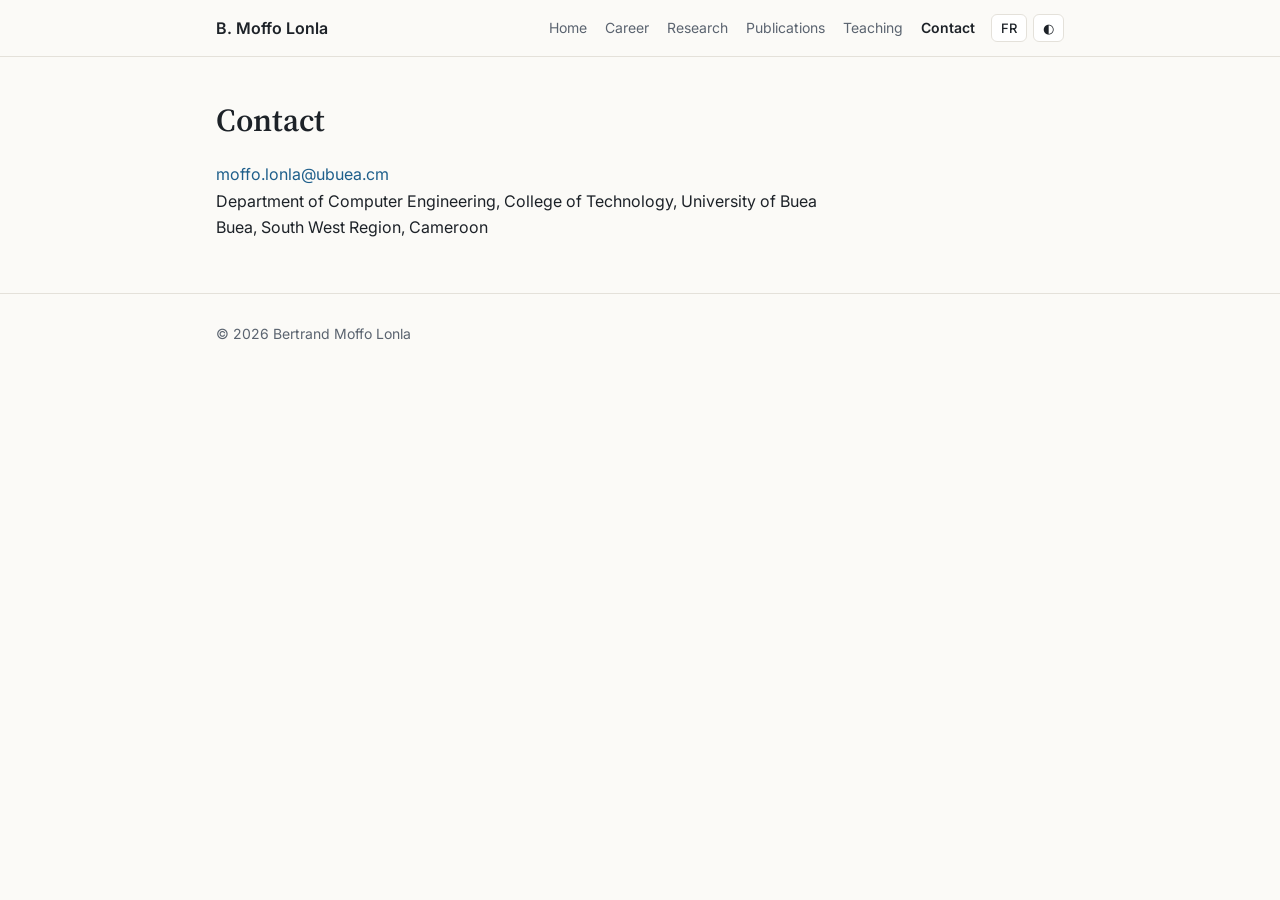
==== contact.html @ df26a748 "Add files via upload" ====
<!doctype html>
<html lang="fr">
<head>
<meta charset="utf-8">
<meta name="viewport" content="width=device-width, initial-scale=1">
<title>Bertrand Moffo Lonla — Contact</title>
<meta name="description" content="Bertrand Moffo Lonla — maître de conférences en électronique : modulation à rapport cyclique (DCM), instrumentation embarquée, TinyML.">
<link rel="preconnect" href="https://fonts.googleapis.com">
<link rel="preconnect" href="https://fonts.gstatic.com" crossorigin>
<link href="https://fonts.googleapis.com/css2?family=Source+Serif+4:opsz,wght@8..60,400;8..60,600&family=Inter:wght@400;500;600&display=swap" rel="stylesheet">
<link rel="stylesheet" href="style.css">
<script>try{var l=localStorage.getItem('lang');if(l)document.documentElement.lang=l;var t=localStorage.getItem('theme');if(t)document.documentElement.dataset.theme=t;}catch(e){}</script>
</head>
<body>
<header class="top"><div class="wrap">
  <a class="brand" href="index.html">B. Moffo Lonla</a>
  <nav>
    <a href="index.html"><span data-l="fr">Accueil</span><span data-l="en">Home</span></a>
    <a href="parcours.html"><span data-l="fr">Parcours</span><span data-l="en">Career</span></a>
    <a href="recherche.html"><span data-l="fr">Recherche</span><span data-l="en">Research</span></a>
    <a href="publications.html">Publications</a>
    <a href="enseignement.html"><span data-l="fr">Enseignement</span><span data-l="en">Teaching</span></a>
    <a href="contact.html" aria-current="page">Contact</a>
  </nav>
  <div class="toggles">
    <button id="langBtn" aria-label="Changer de langue / Switch language">EN</button>
    <button id="themeBtn" aria-label="Thème clair/sombre">◐</button>
  </div>
</div></header>
<div class="mnav">
    <a href="index.html"><span data-l="fr">Accueil</span><span data-l="en">Home</span></a>
    <a href="parcours.html"><span data-l="fr">Parcours</span><span data-l="en">Career</span></a>
    <a href="recherche.html"><span data-l="fr">Recherche</span><span data-l="en">Research</span></a>
    <a href="publications.html">Publications</a>
    <a href="enseignement.html"><span data-l="fr">Enseignement</span><span data-l="en">Teaching</span></a>
    <a href="contact.html" aria-current="page">Contact</a>
</div>

<main class="wrap">
  <section id="contact">
    <h1 class="ptitle">Contact</h1>
    <p><a href="mailto:moffo.lonla@ubuea.cm">moffo.lonla@ubuea.cm</a><br>
    <span data-l="fr">Département de génie informatique</span><span data-l="en">Department of Computer Engineering</span>, College of Technology, University of Buea<br>
    Buea, <span data-l="fr">Région du Sud-Ouest, Cameroun</span><span data-l="en">South West Region, Cameroon</span></p>
  </section>
</main>

<footer><div class="wrap">© 2026 Bertrand Moffo Lonla</div></footer>
<script src="site.js"></script>
</body>
</html>
---- style.css ----
:root{
  --bg:#fbfaf7; --surface:#ffffff; --text:#1d2228; --muted:#5b6470; --line:#e4e1da;
  --accent:#1f5f8b; --accent-soft:#e8f0f6; --tag:#f1eee7;
}
@media (prefers-color-scheme: dark){
  :root:not([data-theme="light"]){
    --bg:#14171b; --surface:#1b1f24; --text:#e6e8eb; --muted:#9aa3ad; --line:#2b3138;
    --accent:#7fb6dc; --accent-soft:#1c2a35; --tag:#23282e;
  }
}
:root[data-theme="dark"]{
  --bg:#14171b; --surface:#1b1f24; --text:#e6e8eb; --muted:#9aa3ad; --line:#2b3138;
  --accent:#7fb6dc; --accent-soft:#1c2a35; --tag:#23282e;
}
*{box-sizing:border-box}
html{scroll-behavior:smooth}
body{margin:0;background:var(--bg);color:var(--text);font:16px/1.65 Inter,system-ui,sans-serif}
a{color:var(--accent);text-decoration:none}
a:hover{text-decoration:underline}
.wrap{max-width:880px;margin:0 auto;padding:0 16px}
header.top{position:sticky;top:0;z-index:10;background:color-mix(in srgb,var(--bg) 92%,transparent);backdrop-filter:blur(6px);border-bottom:1px solid var(--line)}
header.top .wrap{display:flex;align-items:center;gap:16px;height:56px}
.brand{font-weight:600;color:var(--text);white-space:nowrap}
nav{display:flex;gap:18px;margin-left:auto;overflow-x:auto;scrollbar-width:none}
nav a{color:var(--muted);font-size:14px;white-space:nowrap}
.toggles{display:flex;gap:6px}
.toggles button{border:1px solid var(--line);background:var(--surface);color:var(--text);border-radius:6px;font:500 13px Inter,sans-serif;padding:5px 9px;cursor:pointer}
.hero{padding:56px 0 32px;display:grid;grid-template-columns:140px 1fr;gap:32px;align-items:center}
.avatar{width:140px;height:140px;border-radius:50%;background:var(--accent-soft);display:grid;place-items:center;font:600 44px 'Source Serif 4',serif;color:var(--accent);overflow:hidden}
.avatar img{width:100%;height:100%;object-fit:cover}
h1{font:600 2.3rem/1.15 'Source Serif 4',serif;margin:0 0 6px}
.role{color:var(--muted);margin:0 0 14px}
.links{display:flex;flex-wrap:wrap;gap:10px}
.links a{border:1px solid var(--line);background:var(--surface);border-radius:999px;padding:4px 12px;font-size:14px}
section{padding:36px 0;border-top:1px solid var(--line)}
h2{font:600 1.55rem 'Source Serif 4',serif;margin:0 0 18px}
h3{font-size:1.02rem;margin:0 0 4px}
.grid{display:grid;grid-template-columns:repeat(auto-fit,minmax(240px,1fr));gap:14px}
.card{background:var(--surface);border:1px solid var(--line);border-radius:10px;padding:16px 18px}
.card p{margin:0;color:var(--muted);font-size:15px}
.tags{display:flex;flex-wrap:wrap;gap:6px;margin-top:10px}
.tags span{background:var(--tag);border-radius:4px;padding:1px 8px;font-size:12.5px;color:var(--muted)}
ol.pubs{padding-left:0;list-style:none;margin:0;counter-reset:p}
ol.pubs li{padding:12px 0;border-bottom:1px solid var(--line);display:grid;grid-template-columns:56px 1fr;gap:12px}
ol.pubs .yr{font-weight:600;color:var(--accent)}
ol.pubs .ti{font-weight:500}
ol.pubs .au,ol.pubs .ve{color:var(--muted);font-size:14.5px}
table{width:100%;border-collapse:collapse;font-size:15px}
td,th{text-align:left;padding:9px 8px;border-bottom:1px solid var(--line);vertical-align:top}
th{font-size:13px;color:var(--muted);font-weight:500;text-transform:uppercase;letter-spacing:.04em}
.tbl{overflow-x:auto}
footer{padding:28px 0 40px;color:var(--muted);font-size:14px;border-top:1px solid var(--line)}
[data-l="en"]{display:none}
html[lang="en"] [data-l="fr"]{display:none}
html[lang="en"] [data-l="en"]{display:revert}
@media (max-width:640px){
  .hero{grid-template-columns:1fr;text-align:left;padding-top:32px}
  .avatar{width:96px;height:96px;font-size:30px}
  h1{font-size:1.8rem}
  nav{display:none}
  .toggles{margin-left:auto}
  ol.pubs li{grid-template-columns:1fr;gap:2px}
}

nav a[aria-current="page"]{color:var(--text);font-weight:600}
main > section:first-of-type{border-top:0}
h1.ptitle{font:600 2rem/1.2 'Source Serif 4',serif;margin:8px 0 22px}
a.card{display:block;color:inherit;transition:border-color .15s}
a.card:hover{text-decoration:none;border-color:var(--accent)}
a.card h3{color:var(--accent)}
.mnav{display:none}
@media (max-width:640px){
  .mnav{display:flex;gap:8px;overflow-x:auto;padding:10px 16px;border-bottom:1px solid var(--line);scrollbar-width:none}
  .mnav a{flex:none;border:1px solid var(--line);border-radius:999px;padding:3px 11px;font-size:13.5px;color:var(--muted);background:var(--surface)}
  .mnav a[aria-current="page"]{color:var(--accent);border-color:var(--accent)}
}
ul.dl{list-style:none;padding:0;margin:10px 0 0}
ul.dl li{padding:5px 0;border-top:1px solid var(--line);font-size:15px}
ul.dl li:first-child{border-top:0}
ul.dl a::before{content:"PDF";font:600 10.5px Inter,sans-serif;color:var(--muted);background:var(--tag);border-radius:3px;padding:1px 5px;margin-right:8px;vertical-align:1px}
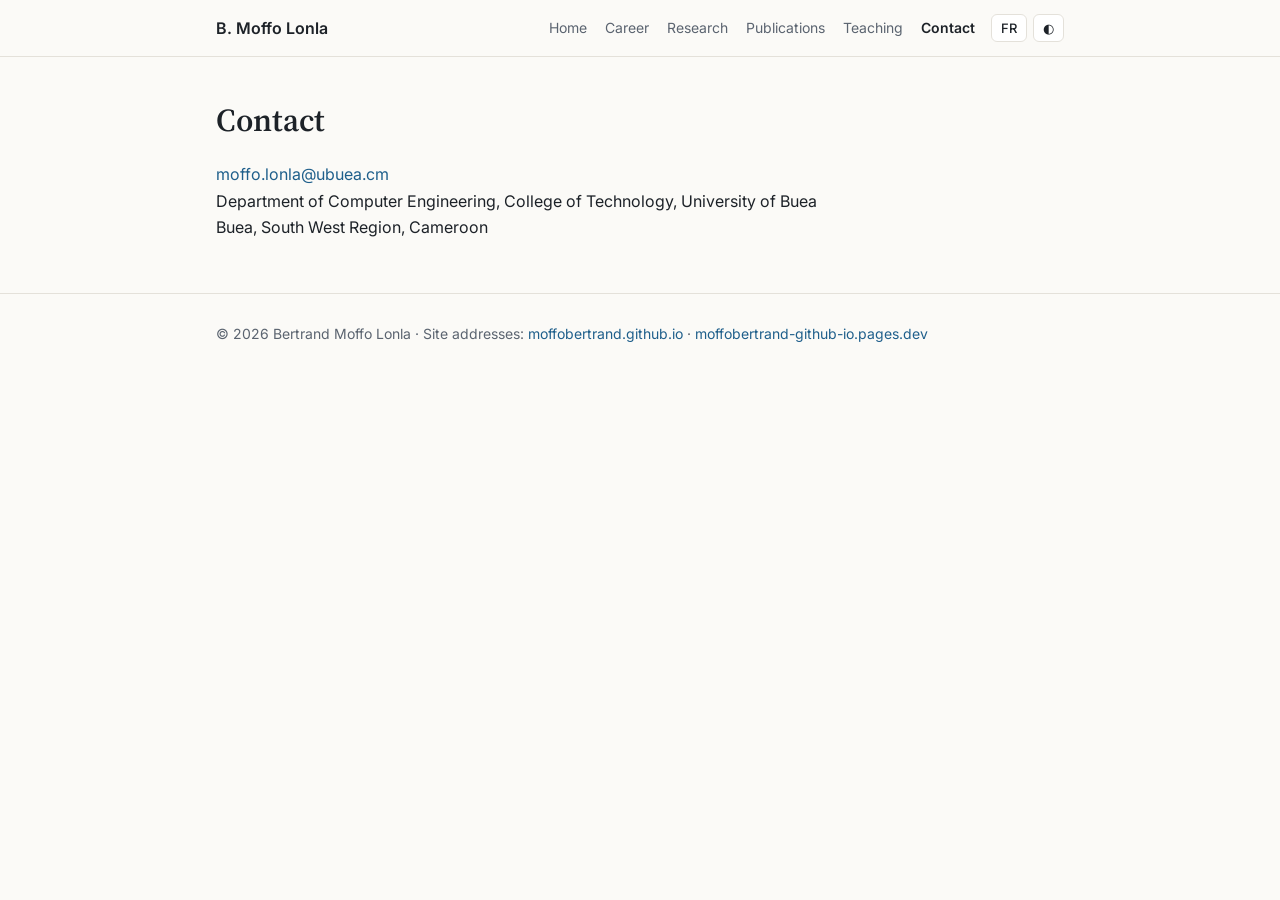
==== commit 7dff7d0c: "Add files via upload" ====
--- a/contact.html
+++ b/contact.html
@@ -45,7 +45,7 @@
   </section>
 </main>
 
-<footer><div class="wrap">© 2026 Bertrand Moffo Lonla</div></footer>
+<footer><div class="wrap">© 2026 Bertrand Moffo Lonla · <span data-l="fr">Adresses du site :</span><span data-l="en">Site addresses:</span> <a href="https://moffobertrand.github.io/">moffobertrand.github.io</a> · <a href="https://moffobertrand-github-io.pages.dev/">moffobertrand-github-io.pages.dev</a></div></footer>
 <script src="site.js"></script>
 </body>
 </html>
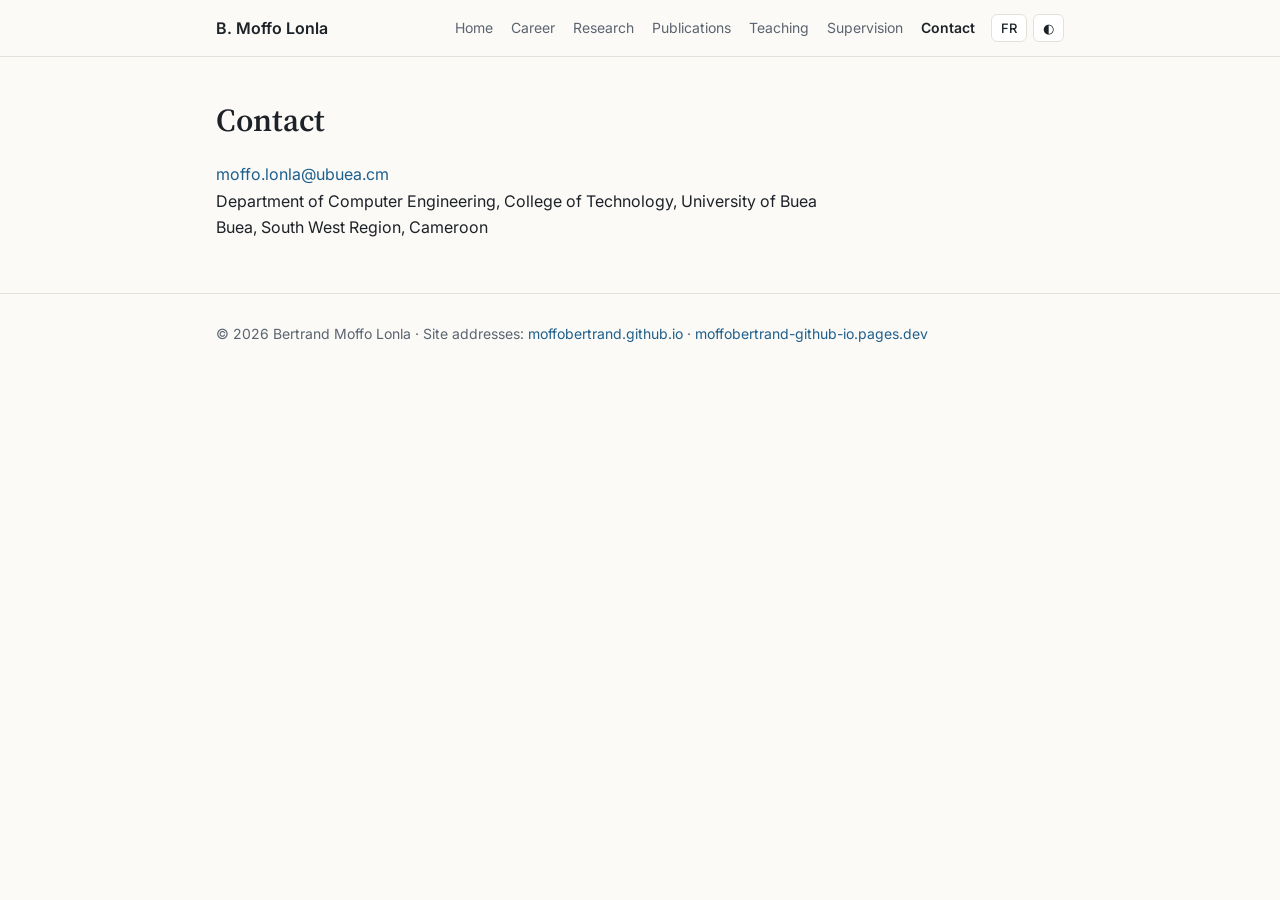
==== commit dfb506b7: "Add files via upload" ====
--- a/contact.html
+++ b/contact.html
@@ -8,7 +8,7 @@
 <link rel="preconnect" href="https://fonts.googleapis.com">
 <link rel="preconnect" href="https://fonts.gstatic.com" crossorigin>
 <link href="https://fonts.googleapis.com/css2?family=Source+Serif+4:opsz,wght@8..60,400;8..60,600&family=Inter:wght@400;500;600&display=swap" rel="stylesheet">
-<link rel="stylesheet" href="style.css">
+<link rel="stylesheet" href="style.css?v=6">
 <script>try{var l=localStorage.getItem('lang');if(l)document.documentElement.lang=l;var t=localStorage.getItem('theme');if(t)document.documentElement.dataset.theme=t;}catch(e){}</script>
 </head>
 <body>
@@ -20,6 +20,7 @@
     <a href="recherche.html"><span data-l="fr">Recherche</span><span data-l="en">Research</span></a>
     <a href="publications.html">Publications</a>
     <a href="enseignement.html"><span data-l="fr">Enseignement</span><span data-l="en">Teaching</span></a>
+    <a href="encadrement.html"><span data-l="fr">Encadrement</span><span data-l="en">Supervision</span></a>
     <a href="contact.html" aria-current="page">Contact</a>
   </nav>
   <div class="toggles">
@@ -33,6 +34,7 @@
     <a href="recherche.html"><span data-l="fr">Recherche</span><span data-l="en">Research</span></a>
     <a href="publications.html">Publications</a>
     <a href="enseignement.html"><span data-l="fr">Enseignement</span><span data-l="en">Teaching</span></a>
+    <a href="encadrement.html"><span data-l="fr">Encadrement</span><span data-l="en">Supervision</span></a>
     <a href="contact.html" aria-current="page">Contact</a>
 </div>
 
--- a/style.css
+++ b/style.css
@@ -78,3 +78,52 @@
 ul.dl li{padding:5px 0;border-top:1px solid var(--line);font-size:15px}
 ul.dl li:first-child{border-top:0}
 ul.dl a::before{content:"PDF";font:600 10.5px Inter,sans-serif;color:var(--muted);background:var(--tag);border-radius:3px;padding:1px 5px;margin-right:8px;vertical-align:1px}
+h3.sub{font-size:1rem;margin:26px 0 4px;color:var(--muted);font-weight:600}
+.stats{display:grid;grid-template-columns:repeat(4,1fr);gap:10px;margin-bottom:6px}
+@media (max-width:820px){.stats{grid-template-columns:repeat(2,1fr)}}
+.stats div{background:var(--surface);border:1px solid var(--line);border-radius:10px;padding:12px 14px;font-size:14px;color:var(--muted)}
+.stats b{display:block;font:600 1.7rem 'Source Serif 4',serif;color:var(--accent)}
+details.more{background:var(--surface);border:1px solid var(--line);border-radius:10px;padding:12px 16px;margin-top:8px}
+details.more summary{cursor:pointer;color:var(--accent);font-weight:500}
+ul.topics{margin:10px 0 0;padding-left:20px;font-size:15px}
+ul.topics li{padding:3px 0}
+/* --- Supervision page --- */
+p.lead{font-size:1.05rem;margin:-6px 0 18px}
+p.muted,.h-sub{color:var(--muted)}
+.h-sub{font:400 .95rem Inter,sans-serif;margin-left:6px}
+#encadrement h2{margin-top:34px}
+.meta{display:flex;flex-wrap:wrap;align-items:center;gap:8px;margin-bottom:6px}
+.inst{font-size:13px;color:var(--muted)}
+.badge{font-size:12px;font-weight:600;border-radius:999px;padding:2px 10px;background:var(--accent-soft);color:var(--accent)}
+.b-mt{background:var(--tag);color:var(--muted)}
+.b-phd{background:var(--accent);color:var(--bg)}
+.card.feature{border-left:4px solid var(--accent);padding:18px 20px}
+.card.feature h3{font:600 1.2rem/1.35 'Source Serif 4',serif;margin:2px 0 6px}
+.card.feature p{color:var(--text);margin:2px 0}
+.card.feature p.note{color:var(--muted);font-size:14.5px;margin-top:6px}
+.chips{display:flex;flex-wrap:wrap;align-items:center;gap:6px;margin:4px 0 18px}
+.chips-label{font-size:13px;color:var(--muted);margin-right:4px}
+.chip{border:1px solid var(--line);background:var(--surface);color:var(--text);border-radius:999px;padding:4px 11px;font:500 13px Inter,sans-serif;cursor:pointer}
+.chip .n{color:var(--muted);font-weight:400;margin-left:2px}
+.chip[aria-pressed="true"]{background:var(--accent);border-color:var(--accent);color:var(--bg)}
+.chip[aria-pressed="true"] .n{color:inherit;opacity:.8}
+.timeline{border-left:2px solid var(--line);margin-left:8px}
+.tl-year{position:relative;padding:0 0 10px 26px}
+.tl-year::before{content:"";position:absolute;left:-7px;top:6px;width:12px;height:12px;border-radius:50%;background:var(--bg);border:2px solid var(--accent)}
+.yr-label{font:600 1.15rem 'Source Serif 4',serif;color:var(--accent);margin-bottom:6px}
+ol.entries{list-style:none;margin:0;padding:0;display:grid;gap:10px}
+.entry{background:var(--surface);border:1px solid var(--line);border-radius:10px;padding:12px 16px}
+.entry .ti{font-weight:500;line-height:1.45}
+.entry .who{color:var(--muted);font-size:14.5px;margin-top:3px}
+.entry .tags{margin-top:8px}
+.tags .tag{font-size:12px}
+.dgrid{display:grid;grid-template-columns:1fr 1fr;gap:14px;align-items:start}
+.dcol{display:grid;gap:14px}
+.dcard h3{display:flex;justify-content:space-between;align-items:baseline;gap:8px}
+.dcard h3 .n{font:600 1.3rem 'Source Serif 4',serif;color:var(--accent)}
+.dcard ul.topics{font-size:14.5px;color:var(--muted)}
+.dcard ul.topics em{font-style:normal;color:var(--accent)}
+@media (max-width:700px){.dgrid{grid-template-columns:1fr}.tl-year{padding-left:18px}}
+.dcard ul.topics li{padding:5px 0}
+.dcard .dt{display:block;color:var(--text)}
+.dcard .dm{display:block;font-size:13px;color:var(--muted)}
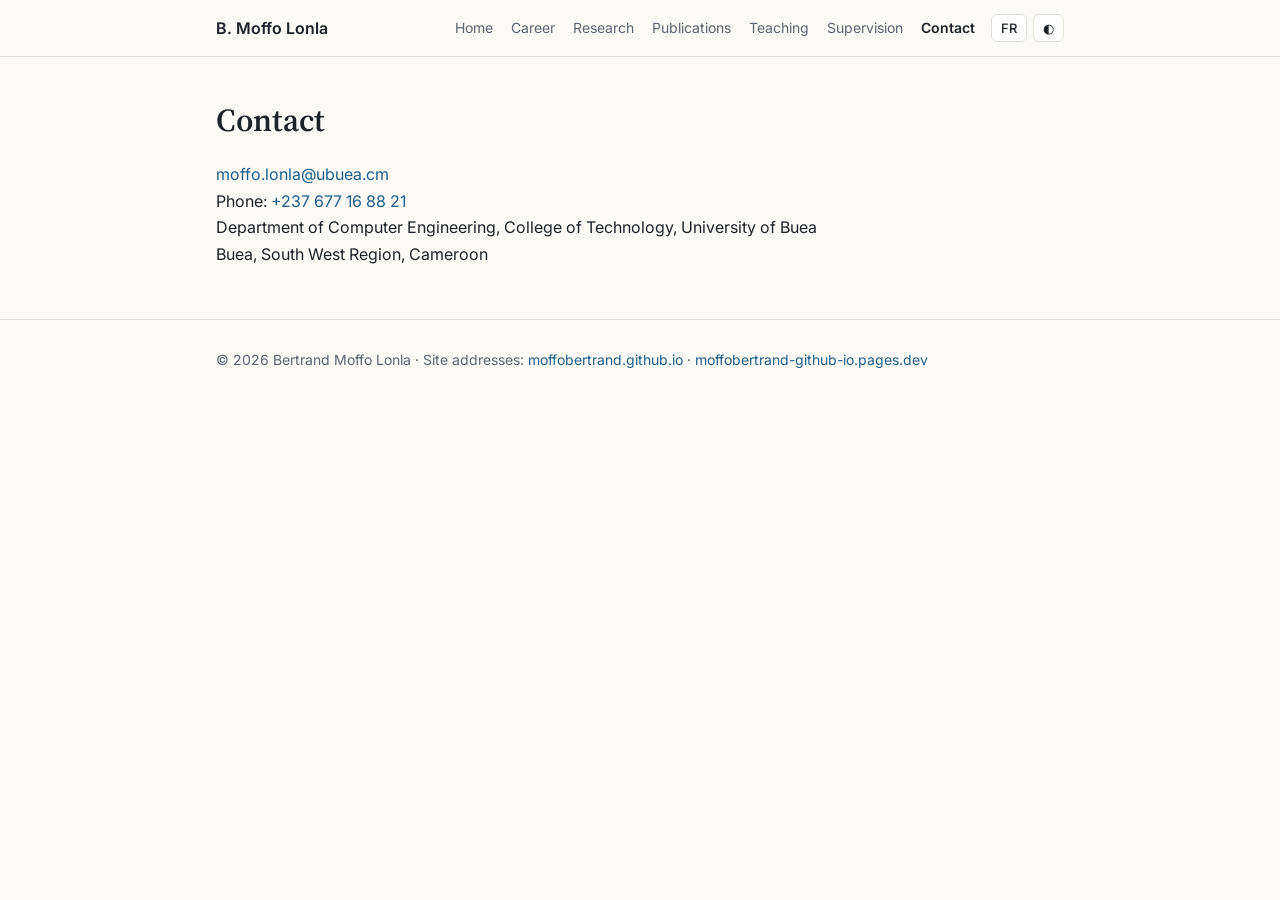
==== commit 3cb81dd8: "Add files via upload" ====
--- a/contact.html
+++ b/contact.html
@@ -8,7 +8,7 @@
 <link rel="preconnect" href="https://fonts.googleapis.com">
 <link rel="preconnect" href="https://fonts.gstatic.com" crossorigin>
 <link href="https://fonts.googleapis.com/css2?family=Source+Serif+4:opsz,wght@8..60,400;8..60,600&family=Inter:wght@400;500;600&display=swap" rel="stylesheet">
-<link rel="stylesheet" href="style.css?v=6">
+<link rel="stylesheet" href="style.css?v=7">
 <script>try{var l=localStorage.getItem('lang');if(l)document.documentElement.lang=l;var t=localStorage.getItem('theme');if(t)document.documentElement.dataset.theme=t;}catch(e){}</script>
 </head>
 <body>
@@ -42,6 +42,7 @@
   <section id="contact">
     <h1 class="ptitle">Contact</h1>
     <p><a href="mailto:moffo.lonla@ubuea.cm">moffo.lonla@ubuea.cm</a><br>
+    <span data-l="fr">Téléphone :</span><span data-l="en">Phone:</span> <a href="tel:+237677168821">+237 677 16 88 21</a><br>
     <span data-l="fr">Département de génie informatique</span><span data-l="en">Department of Computer Engineering</span>, College of Technology, University of Buea<br>
     Buea, <span data-l="fr">Région du Sud-Ouest, Cameroun</span><span data-l="en">South West Region, Cameroon</span></p>
   </section>
--- a/style.css
+++ b/style.css
@@ -127,3 +127,6 @@
 .dcard ul.topics li{padding:5px 0}
 .dcard .dt{display:block;color:var(--text)}
 .dcard .dm{display:block;font-size:13px;color:var(--muted)}
+.phd{display:grid;gap:12px}
+.card.feature.done{border-left-color:var(--muted)}
+.card.feature.done .b-phd{background:var(--tag);color:var(--text)}
